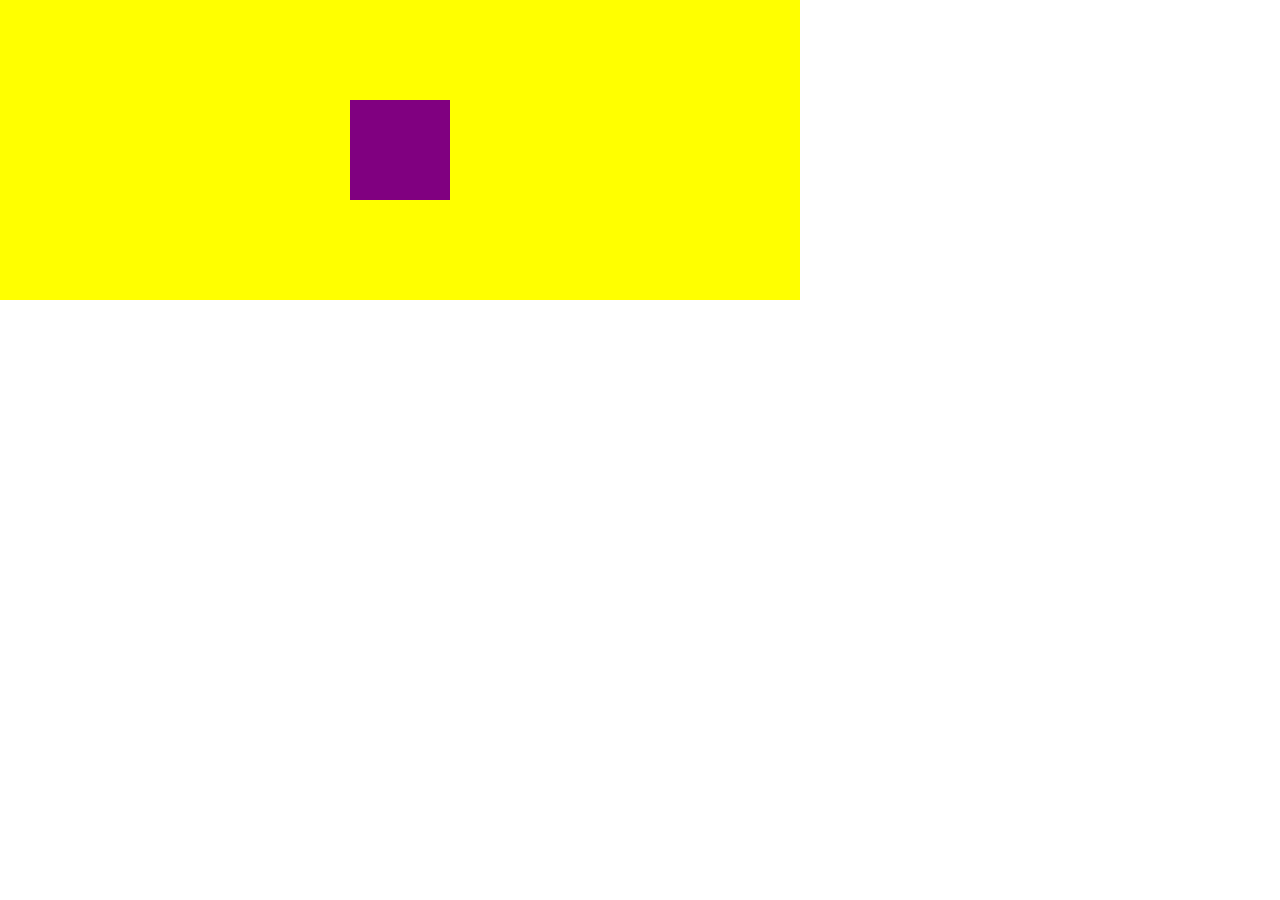
==== index.html @ 565dbf54 "1. feladat'" ====
<!DOCTYPE html>
<html lang="en">
<head>
    <meta charset="UTF-8">
    <meta name="viewport" content="width=device-width, initial-scale=1.0">
    <title>Document</title>
    <link rel="stylesheet" href="feladat1.css">
</head>
<body>
    <div class="container">
        <div class="d1"></div>
        <div class="d2"></div>
        <div class="d3"></div>
    </div>
</body>
</html>
---- feladat1.css ----
* {
    margin: 0;
    padding: 0;
}

body{
    width: 100vw;
    height: 100vh;
}

.container{
    display: flex;
    flex-direction: column;
    justify-content: center;
    align-items: center;
    width: 800px;
    height: 300px;
    background: yellow;
}

div {
    width: 100px;
    height: 100px;
}

.d1{
    display: none;
    background-color: green;
}

.d2{
    display: none;
    background-color: yellow;
}

.d3{
    background-color: purple;
}
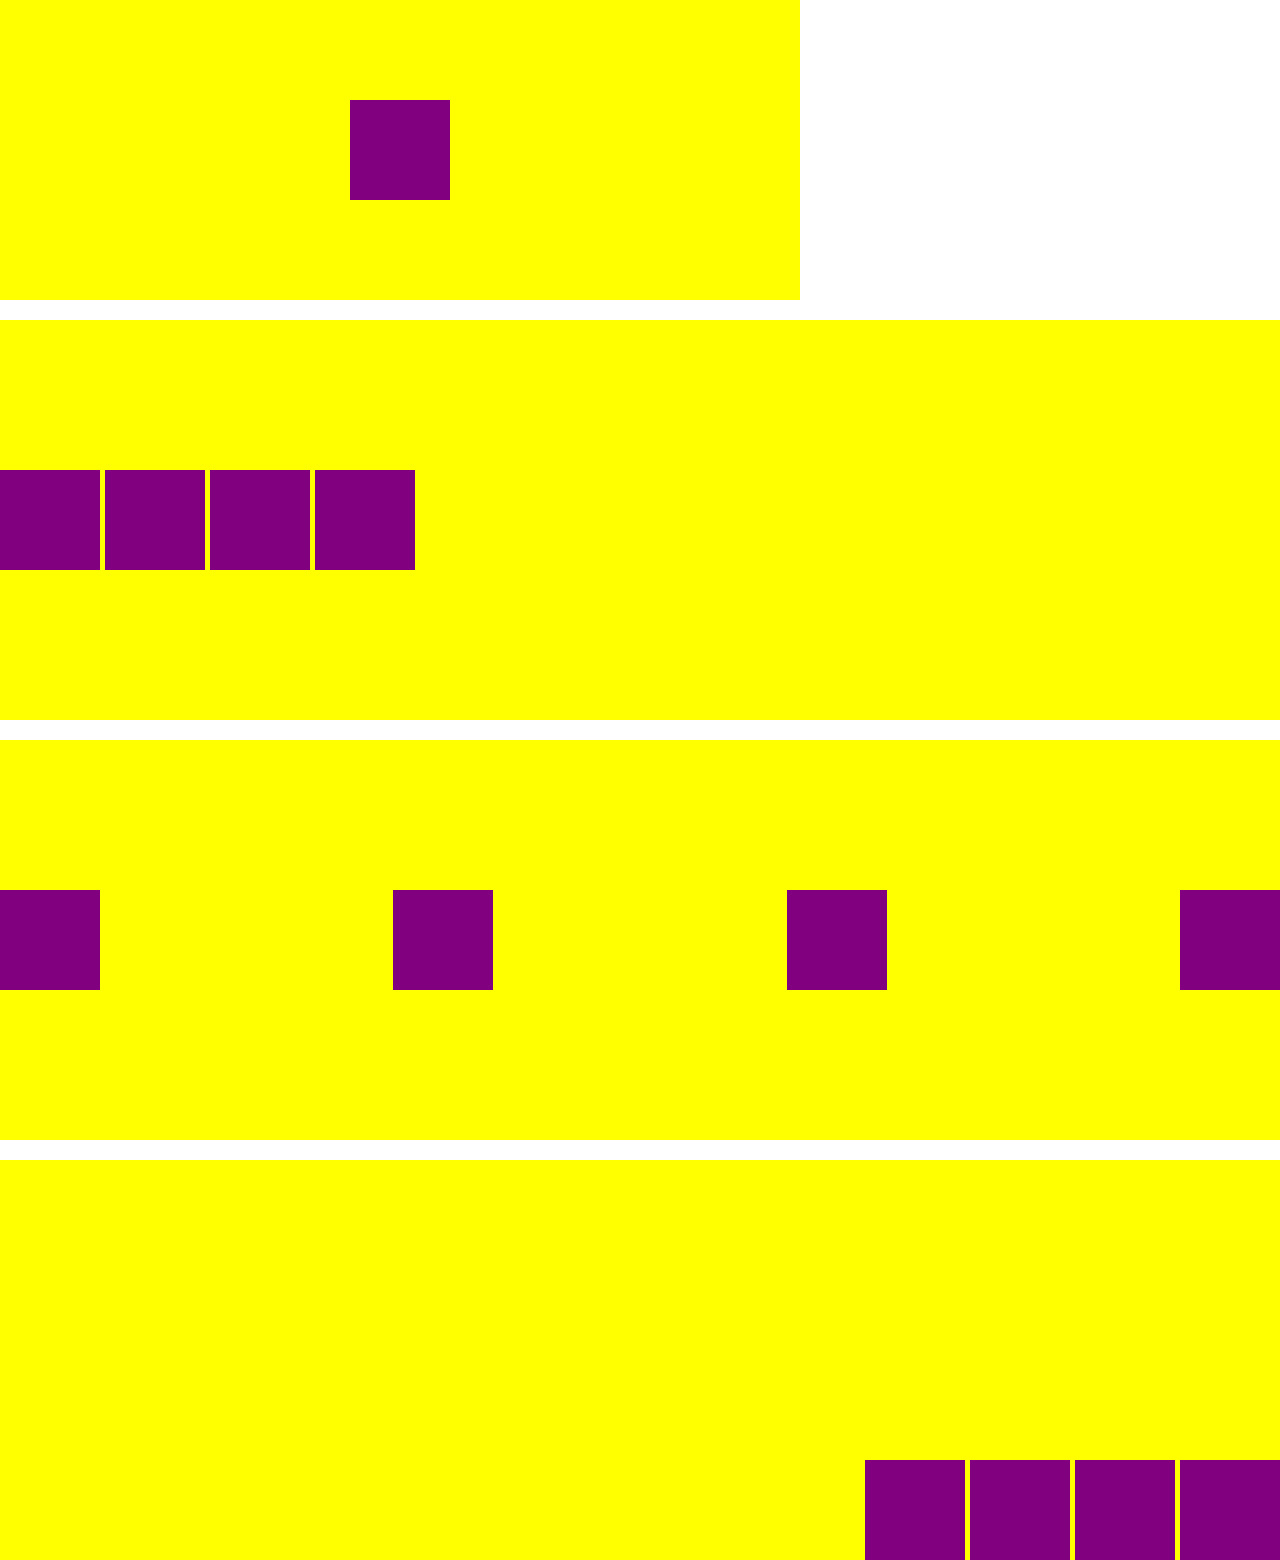
==== commit e02248ac: "Refaktor" ====
--- a/index.html
+++ b/index.html
@@ -5,12 +5,36 @@
     <meta name="viewport" content="width=device-width, initial-scale=1.0">
     <title>Document</title>
     <link rel="stylesheet" href="feladat1.css">
+    <link rel="stylesheet" href="feladat2.css">
+    <link rel="stylesheet" href="feladat3.css">
+    <link rel="stylesheet" href="feladat4.css">
 </head>
 <body>
-    <div class="container">
+    <div class="container1">
         <div class="d1"></div>
         <div class="d2"></div>
         <div class="d3"></div>
     </div>
+
+    <ul class="container2">
+        <li></li>
+        <li></li>
+        <li></li>
+        <li></li>
+    </ul>
+
+    <ul class="container3">
+        <li></li>
+        <li></li>
+        <li></li>
+        <li></li>
+    </ul>
+    
+    <ul class="container4">
+        <li></li>
+        <li></li>
+        <li></li>
+        <li></li>
+    </ul>
 </body>
 </html>--- a/feladat1.css
+++ b/feladat1.css
@@ -8,7 +8,7 @@
     height: 100vh;
 }
 
-.container{
+.container1{
     display: flex;
     flex-direction: column;
     justify-content: center;
@@ -16,23 +16,25 @@
     width: 800px;
     height: 300px;
     background: yellow;
-}
-
-div {
-    width: 100px;
-    height: 100px;
+    margin-bottom: 20px;
 }
 
 .d1{
     display: none;
     background-color: green;
+        width: 100px;
+    height: 100px;
 }
 
 .d2{
     display: none;
     background-color: yellow;
+        width: 100px;
+    height: 100px;
 }
 
 .d3{
     background-color: purple;
+        width: 100px;
+    height: 100px;
 }--- a/feladat2.css
+++ b/feladat2.css
@@ -0,0 +1,26 @@
+* {
+    margin: 0;
+    padding: 0;
+}
+
+body{
+    width: 100vw;
+    height: 100vh;
+}
+
+.container2{
+    display: flex;
+    width: 100%;
+    height: 400px;
+    align-items: center;
+    background: yellow;
+    gap: 5px;
+    margin-bottom: 20px;
+}
+
+li {
+    list-style: none;
+    width: 100px;
+    height: 100px;
+    background-color: purple;
+}--- a/feladat3.css
+++ b/feladat3.css
@@ -0,0 +1,27 @@
+* {
+    margin: 0;
+    padding: 0;
+}
+
+body{
+    width: 100vw;
+    height: 100vh;
+}
+
+.container3{
+    display: flex;
+    width: 100%;
+    height: 400px;
+    justify-content: space-between;
+    align-items: center;
+    background: yellow;
+    gap: 5px;
+    margin-bottom: 20px;
+}
+
+li {
+    list-style: none;
+    width: 100px;
+    height: 100px;
+    background-color: purple;
+}--- a/feladat4.css
+++ b/feladat4.css
@@ -0,0 +1,26 @@
+* {
+    margin: 0;
+    padding: 0;
+}
+
+body{
+    width: 100vw;
+    height: 100vh;
+}
+
+.container4{
+    display: flex;
+    width: 100%;
+    height: 400px;
+    justify-content: right;
+    align-items: flex-end;
+    background: yellow;
+    gap: 5px;
+}
+
+li {
+    list-style: none;
+    width: 100px;
+    height: 100px;
+    background-color: purple;
+}